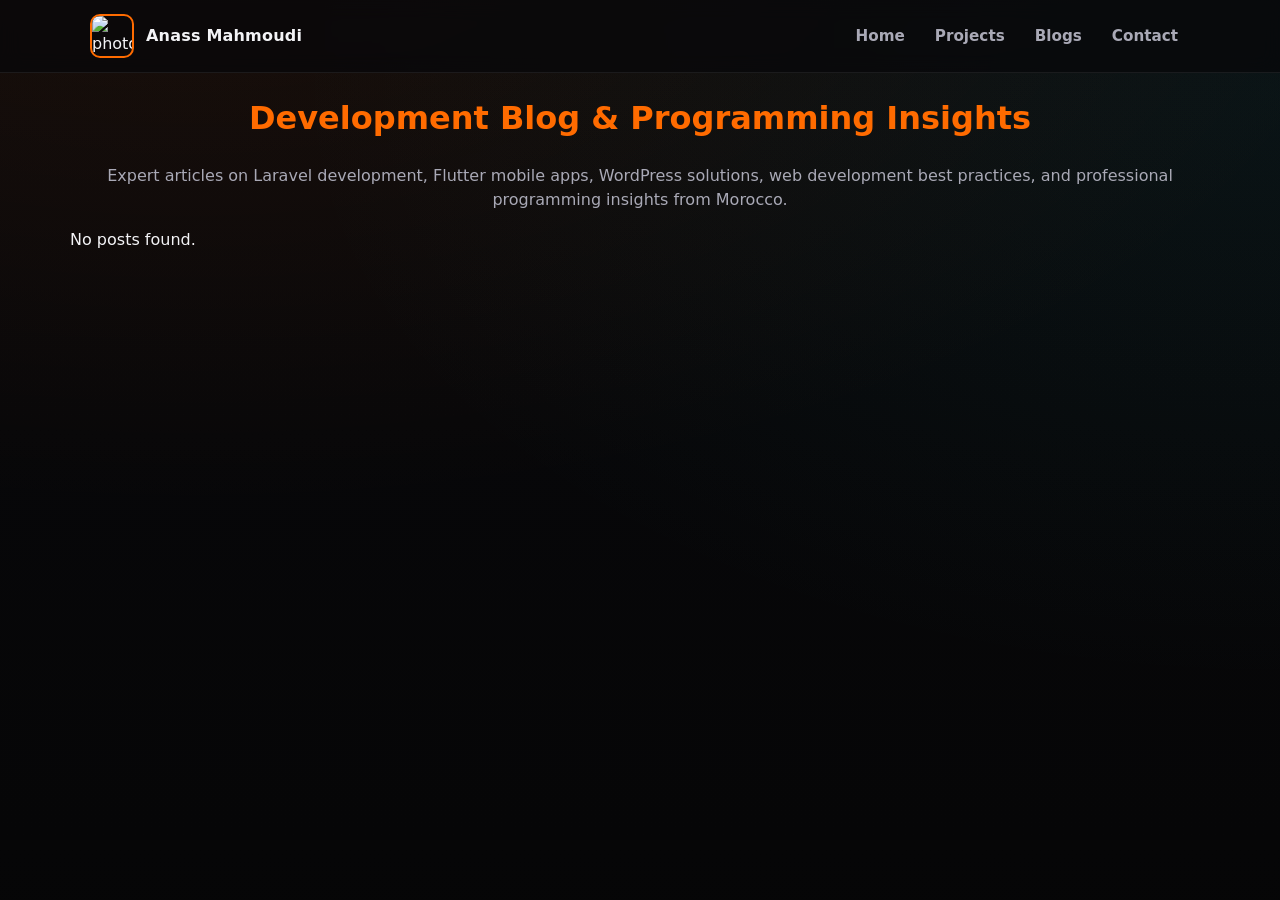
==== blog-post.html @ e7450b34 "Redesign portfolio: animated UI, mobile nav, and real projects (ArabKeto, NutriGL Insight, RhythmDo," ====
<!DOCTYPE html>
<html lang="en">
<head>
  <meta charset="utf-8" />
  <meta name="viewport" content="width=device-width,initial-scale=1" />
  
  <!-- Dynamic SEO Meta Tags -->
  <title id="pageTitle">Blog Post — Anass Mahmoudi Developer</title>
  <meta name="description" id="metaDescription" content="Latest insights on Laravel development, Flutter mobile apps, and web development from professional Full Stack Developer Anass Mahmoudi in Morocco." />
  <meta name="keywords" id="metaKeywords" content="Laravel Development, Flutter Mobile Apps, Web Development, Programming Tutorial, Full Stack Developer Blog" />
  <meta name="author" content="Anass Mahmoudi" />
  <meta name="robots" content="index, follow" />
  
  <!-- Open Graph -->
  <meta property="og:type" content="article" />
  <meta property="og:title" id="ogTitle" content="Blog Post — Anass Mahmoudi" />
  <meta property="og:description" id="ogDescription" content="Latest insights on web development and programming." />
  <meta property="og:image" id="ogImage" content="https://anassmahmoudi.dev/images/blog-default.jpg" />
  
  <!-- Twitter -->
  <meta name="twitter:card" content="summary_large_image" />
  <meta name="twitter:title" id="twitterTitle" content="Blog Post — Anass Mahmoudi" />
  <meta name="twitter:description" id="twitterDescription" content="Latest insights on web development." />
  <meta name="twitter:creator" content="@AnassMahmoudi_" />
  
  <link rel="stylesheet" href="https://cdnjs.cloudflare.com/ajax/libs/font-awesome/6.4.0/css/all.min.css">
  <link rel="stylesheet" href="/style.css">
  <link rel="stylesheet" href="/blogposts.css">
</head>
<body>
  <header>
    <div class="nav">
      <a class="brand" href="index.html#hero" aria-label="Anass Mahmoudi">
        <img src="/assets/logowhite.png" alt="photo">
        <div class="name">Anass Mahmoudi</div>
      </a>
      <button class="nav-toggle" id="navToggle" aria-label="Toggle menu" aria-expanded="false">
        <span></span><span></span><span></span>
      </button>
      <nav aria-label="Primary" id="primaryNav">
        <ul>
          <li><a href="index.html#hero">Home</a></li>
          <li><a href="index.html#projects">Projects</a></li>
          <li><a href="blogs.html">Blogs</a></li>
          <li><a href="index.html#contact">Contact</a></li>
        </ul>
      </nav>
    </div>
  </header>
  <div class="container">
    <article id="post" class="post" aria-live="polite">
      <a class="back" href="blogs.html">⟵ Back to Blogs</a>
      <h1 id="postTitle">Loading…</h1>
      <div class="date" id="postDate"></div>
      <img id="postImage" class="hero" src="" alt="">
      <div id="postContent" class="content" style="margin-top:18px"> </div>
    </article>
  </div>

  <script>
    function qs(name){ const params = new URLSearchParams(location.search); return params.get(name); }
    
    function updateSEO(post) {
      // Update title
      document.title = `${post.title} | Anass Mahmoudi - Full Stack Developer Blog`;
      document.getElementById('pageTitle').textContent = document.title;
      
      // Update meta description
      const description = `${post.excerpt} - Expert insights from professional Full Stack Developer Anass Mahmoudi.`;
      document.getElementById('metaDescription').content = description;
      document.getElementById('metaKeywords').content = `${post.title}, Laravel Development, Flutter Mobile Apps, Web Development, Programming, Full Stack Developer Morocco`;
      
      // Update Open Graph
      document.getElementById('ogTitle').content = post.title;
      document.getElementById('ogDescription').content = description;
      document.getElementById('ogImage').content = post.image;
      
      // Update Twitter
      document.getElementById('twitterTitle').content = post.title;
      document.getElementById('twitterDescription').content = description;
    }
    
    async function loadPost(){
      const id = qs('id');
      if(!id) { window.location.href = 'blogs.html'; return; }
      try{
        const res = await fetch('posts.json'); const posts = await res.json();
        const post = posts.find(p => p.id === id);
        if(!post) { window.location.href = 'blogs.html'; return; }
        
        // Update SEO
        updateSEO(post);
        
        // Update content
        document.getElementById('postTitle').textContent = post.title;
        document.getElementById('postDate').textContent = post.date;
        document.getElementById('postImage').src = post.image;
        document.getElementById('postContent').innerHTML = post.content;
      }catch(err){ console.error(err); window.location.href = 'blogs.html'; }
    }
    loadPost();
  </script>
  <script src="/functionality.js"></script>
</body>
</html>
---- style.css ----
/* index.css */
:root{
  --bg:#08080b; --bg2:#0d0d11; --panel:#131313; --muted:#a9a9b6; --text:#f3f3f6;
  --accent:#ff6b00; --accent2:#2dd4cf; --accent-soft: rgba(255,107,0,0.14);
  --glass: rgba(255,255,255,0.03); --border: rgba(255,255,255,0.07);
  --card-shadow: 0 8px 30px rgba(0,0,0,0.6); --radius:16px; --max-width:1140px;
  --ease: cubic-bezier(.22,1,.36,1);
}
*{box-sizing:border-box} html{scroll-behavior:smooth} html,body{height:100%}
body{ margin:0; font-family: "Segoe UI", Roboto, system-ui, -apple-system, "Helvetica Neue", Arial; background: radial-gradient(1200px 600px at 15% -10%, rgba(255,107,0,0.08), transparent), radial-gradient(1000px 600px at 100% 10%, rgba(45,212,207,0.06), transparent), linear-gradient(180deg,var(--bg), #050505 140%); color:var(--text); -webkit-font-smoothing:antialiased; -moz-osx-font-smoothing:grayscale; overflow-x:hidden; line-height:1.5; position:relative; }

/* animated background orbs */
.bg-orbs{ position:fixed; inset:0; z-index:0; overflow:hidden; pointer-events:none; }
.orb{ position:absolute; border-radius:50%; filter:blur(70px); opacity:0.35; will-change:transform; }
.orb-1{ width:420px; height:420px; background:var(--accent); top:-120px; left:-100px; animation:float1 22s ease-in-out infinite; }
.orb-2{ width:380px; height:380px; background:var(--accent2); top:20%; right:-140px; animation:float2 26s ease-in-out infinite; opacity:0.22; }
.orb-3{ width:320px; height:320px; background:#a855f7; bottom:-140px; left:30%; animation:float3 30s ease-in-out infinite; opacity:0.16; }
@keyframes float1{ 0%,100%{transform:translate(0,0) scale(1)} 50%{transform:translate(60px,80px) scale(1.15)} }
@keyframes float2{ 0%,100%{transform:translate(0,0) scale(1)} 50%{transform:translate(-70px,60px) scale(1.1)} }
@keyframes float3{ 0%,100%{transform:translate(0,0) scale(1)} 50%{transform:translate(50px,-60px) scale(1.2)} }

header, main, footer{ position:relative; z-index:1; }

header{ position:sticky; top:0; z-index:1100; background: rgba(8,8,11,0.72); backdrop-filter: blur(10px); -webkit-backdrop-filter: blur(10px); border-bottom: 1px solid var(--border); }
.nav{ max-width:var(--max-width); margin:0 auto; padding:14px 20px; display:flex; align-items:center; justify-content:space-between; gap:12px; }
.brand{ display:flex; align-items:center; gap:12px; text-decoration:none; color:inherit; transition:opacity .25s; }
.brand:hover{opacity:0.85}
.brand img{width:44px;height:44px;border-radius:10px;border:2px solid var(--accent);object-fit:cover}
.brand .name{font-weight:700; letter-spacing:0.2px}
nav ul{list-style:none; display:flex; gap:6px; margin:0; padding:0; align-items:center}
nav a{color:var(--muted); text-decoration:none; font-weight:600; font-size:0.95rem; padding:8px 12px; border-radius:8px; position:relative; transition:color .25s, background .25s;}
nav a:hover{color:var(--text); background:var(--glass)}
nav a::after{ content:''; position:absolute; left:12px; right:12px; bottom:4px; height:2px; background:linear-gradient(90deg,var(--accent),var(--accent2)); transform:scaleX(0); transform-origin:left; transition:transform .3s var(--ease); }
nav a:hover::after{transform:scaleX(1)}

.nav-toggle{ display:none; flex-direction:column; justify-content:center; gap:5px; width:38px; height:38px; background:transparent; border:1px solid var(--border); border-radius:8px; cursor:pointer; padding:0; }
.nav-toggle span{ display:block; width:18px; height:2px; margin:0 auto; background:var(--text); border-radius:2px; transition:transform .3s var(--ease), opacity .3s var(--ease); }
.nav-toggle.open span:nth-child(1){transform:translateY(7px) rotate(45deg)}
.nav-toggle.open span:nth-child(2){opacity:0}
.nav-toggle.open span:nth-child(3){transform:translateY(-7px) rotate(-45deg)}

/* Scroll reveal */
.reveal{ opacity:0; transform:translateY(22px); transition:opacity .7s var(--ease), transform .7s var(--ease); }
.reveal.in-view{ opacity:1; transform:none; }

.gradient-text{ background:linear-gradient(100deg, var(--accent), #ffb066 45%, var(--accent2)); -webkit-background-clip:text; background-clip:text; color:transparent; }

.hero{ max-width:var(--max-width); margin:36px auto 18px; display:grid; grid-template-columns: minmax(0, 1fr) minmax(280px, 420px); gap:28px; align-items:start; padding:28px; }
.hero-card{ background:linear-gradient(180deg, rgba(255,255,255,0.02), rgba(255,255,255,0.01)); border-radius:var(--radius); padding:36px; box-shadow:var(--card-shadow); border:1px solid var(--border); min-height:400px; display:flex; flex-direction:column; justify-content:center; }
.hero-badge{ display:inline-flex; align-items:center; gap:8px; align-self:flex-start; background:var(--accent-soft); border:1px solid rgba(255,107,0,0.3); color:#ffb066; font-size:0.8rem; font-weight:700; padding:7px 14px; border-radius:999px; margin-bottom:18px; }
.dot-pulse{ width:8px; height:8px; border-radius:50%; background:#4ade80; box-shadow:0 0 0 rgba(74,222,128,0.6); animation:pulseDot 1.8s infinite; }
@keyframes pulseDot{ 0%{box-shadow:0 0 0 0 rgba(74,222,128,0.6)} 70%{box-shadow:0 0 0 8px rgba(74,222,128,0)} 100%{box-shadow:0 0 0 0 rgba(74,222,128,0)} }
.hero-card h1{color:var(--text); margin:0 0 12px; font-size:2.4rem; line-height:1.2; font-weight:800;}
.hero-card h2{margin:0 0 16px; font-weight:600; color:#dcdce2; line-height:1.3}
.hero-card p{color:var(--muted); margin:0 0 20px; line-height:1.65; max-width:none}
.hero-ctas{margin:16px 0; display:flex; gap:12px; flex-wrap:wrap}

.btn{ display:inline-flex; align-items:center; gap:10px; padding:12px 20px; border-radius:999px; font-weight:700; text-decoration:none; cursor:pointer; transition:transform .3s var(--ease), box-shadow .3s var(--ease), border-color .3s var(--ease), color .3s var(--ease); position:relative; overflow:hidden; border:1px solid transparent; }
.btn i{position:relative; z-index:1}
.btn span, .btn{z-index:1}
.btn-primary{background:linear-gradient(120deg,var(--accent),#ff9142); color:#111; box-shadow:0 8px 24px rgba(255,107,0,0.25)}
.btn-primary::before{ content:''; position:absolute; inset:0; background:linear-gradient(120deg, transparent, rgba(255,255,255,0.35), transparent); transform:translateX(-120%); transition:transform .6s var(--ease); }
.btn-primary:hover::before{transform:translateX(120%)}
.btn-primary:hover{transform:translateY(-3px); box-shadow:0 14px 34px rgba(255,107,0,0.35)}
.btn-ghost{border:1px solid var(--border); color:var(--muted); background:rgba(255,255,255,0.02)}
.btn-ghost:hover{border-color:var(--accent2); color:var(--text); transform:translateY(-3px); box-shadow:0 10px 24px rgba(45,212,207,0.12)}
.btn-lg{padding:15px 26px; font-size:1.05rem}
.btn-call i{ animation:ring 2.4s ease-in-out infinite; }
@keyframes ring{ 0%,85%,100%{transform:rotate(0)} 88%{transform:rotate(-15deg)} 91%{transform:rotate(12deg)} 94%{transform:rotate(-8deg)} 97%{transform:rotate(4deg)} }

.hero-stats{ display:flex; flex-wrap:wrap; gap:28px; margin:22px 0 6px; padding-top:20px; border-top:1px solid var(--border); }
.stat{display:flex; flex-direction:column; gap:2px}
.stat-num{font-size:1.6rem; font-weight:800; color:var(--text); background:linear-gradient(100deg,var(--accent),var(--accent2)); -webkit-background-clip:text; background-clip:text; color:transparent;}
.stat-label{font-size:0.82rem; color:var(--muted)}
.hero-location{margin-top:18px; color:var(--muted); font-size:0.95rem}
.hero-location i{color:var(--accent2)}

.hero-photo{ display:flex; justify-content:center; align-items:center; position:sticky; top:100px; }
.photo-ring{ position:relative; width:100%; max-width:300px; }
.photo-ring::before{ content:''; position:absolute; inset:-10px; border-radius:24px; background:linear-gradient(135deg,var(--accent),var(--accent2)); opacity:0.5; filter:blur(18px); z-index:0; animation:glowPulse 4s ease-in-out infinite; }
@keyframes glowPulse{ 0%,100%{opacity:0.35} 50%{opacity:0.6} }
.profile-photo{ position:relative; z-index:1; width:100%; height:300px; border-radius:18px; object-fit:cover; border:4px solid rgba(255,255,255,0.08); box-shadow:0 12px 40px rgba(0,0,0,0.6); display:block; }
.available-badge{ position:absolute; z-index:2; bottom:14px; left:50%; transform:translateX(-50%); display:inline-flex; align-items:center; gap:8px; background:rgba(10,10,12,0.85); backdrop-filter:blur(6px); border:1px solid var(--border); padding:7px 14px; border-radius:999px; font-size:0.78rem; font-weight:700; white-space:nowrap; }

.stack-strip{padding:34px 20px 10px}
.stack-label{ text-align:center; text-transform:uppercase; letter-spacing:2px; font-size:0.75rem; color:var(--muted); margin-bottom:16px; }
.stack-row{ display:flex; flex-wrap:wrap; justify-content:center; gap:12px; }
.stack-chip{ display:inline-flex; align-items:center; gap:8px; padding:10px 16px; border-radius:999px; background:var(--glass); border:1px solid var(--border); color:var(--muted); font-weight:600; font-size:0.88rem; transition:transform .3s var(--ease), color .3s, border-color .3s; }
.stack-chip:hover{ color:var(--text); border-color:var(--accent); transform:translateY(-3px); }
.stack-chip i{color:var(--accent2)}

section{padding:70px 20px}
.container{max-width:var(--max-width); margin:0 auto}
h2.section-title{color:var(--text); text-align:center; margin-bottom:14px; font-size:2rem; font-weight:800;}
.section-sub{text-align:center; color:var(--muted); margin:0 auto 36px; max-width:640px; }

.projects-grid{ display:grid; grid-template-columns: repeat(auto-fit,minmax(260px,1fr)); gap:22px; margin-top:20px; }
.project-card{ --card-accent:#ff6b00; background:linear-gradient(180deg,#121214,#0d0d0f); border-radius:18px; padding:22px; cursor:pointer; transition:transform .35s var(--ease), box-shadow .35s var(--ease), border-color .35s var(--ease), opacity .5s ease; border:1px solid var(--border); box-shadow: 0 6px 20px rgba(0,0,0,0.5); opacity:0; transform:translateY(16px); position:relative; overflow:hidden; }
.project-card::before{ content:''; position:absolute; inset:0; border-radius:18px; padding:1px; background:linear-gradient(140deg, var(--card-accent), transparent 45%); -webkit-mask:linear-gradient(#fff 0 0) content-box, linear-gradient(#fff 0 0); mask:linear-gradient(#fff 0 0) content-box, linear-gradient(#fff 0 0); -webkit-mask-composite:xor; mask-composite:exclude; opacity:0; transition:opacity .35s var(--ease); pointer-events:none; }
.project-card.show{ opacity:1; transform:none }
.project-card:hover{transform:translateY(-8px); box-shadow:0 22px 46px rgba(0,0,0,0.55), 0 0 0 1px var(--card-accent) inset; }
.project-card:hover::before{opacity:1}
.card-logo{ width:56px; height:56px; border-radius:14px; display:flex; align-items:center; justify-content:center; font-size:1.5rem; color:#111; margin-bottom:16px; box-shadow:0 8px 20px rgba(0,0,0,0.35); }
.card-logo.has-img{ background:rgba(255,255,255,0.04) !important; padding:8px; }
.card-logo.has-img img{ width:100%; height:100%; object-fit:contain; border-radius:8px; }
.project-card h3{margin:6px 0 8px; color:#fff; font-size:1.15rem;}
.project-meta{font-size:0.85rem; color:var(--card-accent); font-weight:700; margin-bottom:6px; text-transform:uppercase; letter-spacing:0.4px;}
.project-short{color:var(--muted); margin:0 0 14px; font-size:0.95rem; line-height:1.55;}
.tags{display:flex; gap:8px; flex-wrap:wrap}
.tag{font-size:0.76rem; padding:6px 10px; border-radius:999px; background:rgba(255,255,255,0.04); color:var(--muted); border:1px solid var(--border);}
.card-footer{margin-top:16px; padding-top:14px; border-top:1px solid var(--border);}
.card-link{color:var(--card-accent); font-weight:700; font-size:0.9rem; display:inline-flex; align-items:center; gap:8px;}
.card-link i{font-size:0.75rem; transition:transform .3s var(--ease);}
.project-card:hover .card-link i{transform:translate(2px,-2px)}

.modal-backdrop{ position:fixed; inset:0; background:rgba(3,3,3,0.65); backdrop-filter:blur(4px); display:none; align-items:center; justify-content:center; z-index:1400; padding:20px; }
.modal{ width:100%; max-width:640px; background:linear-gradient(180deg,#141416,#0c0c0e); border-radius:18px; padding:26px; border:1px solid var(--border); box-shadow:0 30px 80px rgba(0,0,0,0.7); transform:scale(.94) translateY(10px); opacity:0; transition:opacity .25s var(--ease), transform .25s var(--ease); }
.modal.open{ transform:none; opacity:1 }
.modal-logo{ width:44px; height:44px; border-radius:12px; background:var(--accent-soft); display:flex; align-items:center; justify-content:center; color:var(--accent); font-size:1.2rem; overflow:hidden; }
.modal-logo img{width:100%;height:100%;object-fit:contain;padding:6px}
.modal .close{ color:var(--muted); cursor:pointer; font-size:1.1rem; width:36px; height:36px; display:flex; align-items:center; justify-content:center; border-radius:8px; transition:background .25s, color .25s; }
.modal .close:hover{background:var(--glass); color:var(--text)}
.modal h3{color:var(--accent); margin-top:6px}
.modal .modal-body{margin-top:12px}
.modal .details p{color:var(--muted)}
.modal .meta{display:flex; gap:10px; flex-wrap:wrap; margin-top:12px}
.meta .chip{padding:8px 12px; border-radius:999px; background:rgba(255,255,255,0.03); color:var(--muted); font-weight:600; font-size:0.85rem; border:1px solid var(--border);}

.back-to-top{ position:fixed; right:20px; bottom:26px; z-index:1300; display:none; width:52px;height:52px;border-radius:14px; align-items:center; justify-content:center; background:linear-gradient(135deg,var(--accent), #e55a00); color:#111; cursor:pointer; box-shadow:0 12px 30px rgba(0,0,0,0.5); border:none; transition:transform .3s var(--ease); }
.back-to-top:hover{transform:translateY(-4px)}

.contact-panel{ text-align:center; max-width:680px; margin:0 auto; background:linear-gradient(180deg, rgba(255,255,255,0.025), rgba(255,255,255,0.01)); border:1px solid var(--border); border-radius:24px; padding:52px 36px; box-shadow:var(--card-shadow); }
.contact-eyebrow{ display:inline-flex; align-items:center; gap:8px; color:var(--accent2); font-weight:700; font-size:0.85rem; text-transform:uppercase; letter-spacing:1px; margin-bottom:14px; }
.contact-line { color: var(--muted); font-size: 1.05rem; margin-bottom: 30px; line-height:1.6; }
.contact-ctas{ display:flex; justify-content:center; gap:14px; flex-wrap:wrap; margin-bottom:34px; }
.socials { display: flex; justify-content: center; gap: 20px; }
.socials a { display:flex; align-items:center; justify-content:center; width:48px; height:48px; border-radius:12px; background:var(--glass); border:1px solid var(--border); color:var(--muted); font-size:1.2rem; text-decoration:none; transition: color 0.3s, transform 0.3s, border-color .3s; }
.socials a:hover { color: var(--accent); border-color:var(--accent); transform: translateY(-4px) scale(1.05); }

footer{padding:34px 20px 26px; text-align:center; color:var(--muted); border-top:1px solid var(--border); margin-top:20px;}
.footer-sub{font-size:0.85rem; margin-top:8px; color:var(--muted); opacity:0.75}

@media (max-width:1024px){ .hero{grid-template-columns:1fr; gap:20px; text-align:center} .hero-card{min-height:auto} .hero-badge{align-self:center} .hero-photo{position:static; margin-top:8px} .photo-ring{max-width:250px} .profile-photo{height:250px} .hero-stats{justify-content:center} .hero-ctas{justify-content:center} }
@media (max-width:768px){ .hero{padding:20px} .hero-card{padding:26px} .hero-card h1{font-size:1.9rem} .hero-card h2{font-size:1.15rem} .nav{padding:12px 20px} .projects-grid{grid-template-columns:1fr; gap:16px} .contact-panel{padding:36px 22px} }
@media (max-width:560px){
  .nav-toggle{display:flex}
  .brand .name{display:none}
  nav{ position:fixed; top:70px; left:16px; right:16px; background:rgba(10,10,12,0.97); border:1px solid var(--border); border-radius:16px; box-shadow:0 20px 50px rgba(0,0,0,0.55); max-height:0; overflow:hidden; opacity:0; transform:translateY(-8px); transition:max-height .35s var(--ease), opacity .3s var(--ease), transform .35s var(--ease); z-index:1200; }
  nav.open{ max-height:320px; opacity:1; transform:none; }
  nav ul{flex-direction:column; align-items:stretch; padding:10px; gap:2px;}
  nav ul li{width:100%}
  nav a{display:block; padding:12px 14px;}
  nav a::after{display:none}
  .hero{padding:16px} .hero-card{padding:20px} .hero-ctas{justify-content:center} .btn{padding:10px 16px; font-size:0.9rem} .photo-ring{max-width:200px} .profile-photo{height:200px}
  .hero-stats{gap:18px}
}
@media (max-width:480px){ .hero-card h1{font-size:1.6rem} .hero-card h2{font-size:1.05rem} .hero-ctas{flex-direction:column; align-items:center} .btn{width:100%; max-width:260px; justify-content:center} .contact-ctas{flex-direction:column; align-items:center} .contact-ctas .btn{width:100%; max-width:280px; justify-content:center} }
@media (prefers-reduced-motion: reduce){ *{animation-duration:0.001ms !important; animation-iteration-count:1 !important; transition-duration:0.001ms !important; scroll-behavior:auto !important;} }
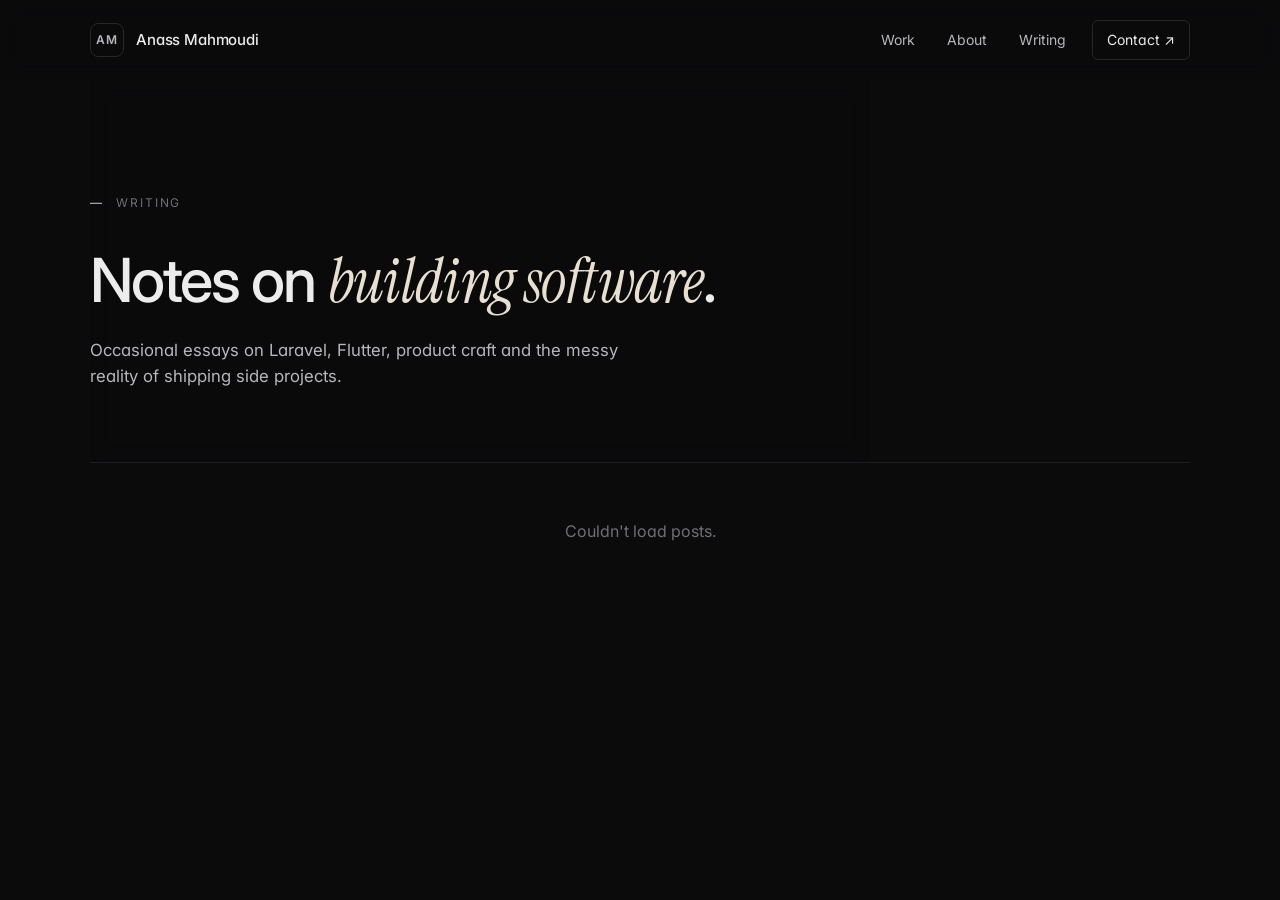
==== commit bfd67b04: "Redesign v2: editorial monochrome layout, restrained typography, quiet motion" ====
--- a/blog-post.html
+++ b/blog-post.html
@@ -23,39 +23,41 @@
   <meta name="twitter:description" id="twitterDescription" content="Latest insights on web development." />
   <meta name="twitter:creator" content="@AnassMahmoudi_" />
   
-  <link rel="stylesheet" href="https://cdnjs.cloudflare.com/ajax/libs/font-awesome/6.4.0/css/all.min.css">
+  <link rel="preconnect" href="https://fonts.googleapis.com">
+  <link rel="preconnect" href="https://fonts.gstatic.com" crossorigin>
+  <link href="https://fonts.googleapis.com/css2?family=Inter:wght@400;500;600;700&family=Instrument+Serif:ital@0;1&display=swap" rel="stylesheet">
   <link rel="stylesheet" href="/style.css">
   <link rel="stylesheet" href="/blogposts.css">
 </head>
 <body>
   <header>
-    <div class="nav">
-      <a class="brand" href="index.html#hero" aria-label="Anass Mahmoudi">
-        <img src="/assets/logowhite.png" alt="photo">
-        <div class="name">Anass Mahmoudi</div>
+    <div class="nav container">
+      <a class="brand" href="index.html#top" aria-label="Anass Mahmoudi">
+        <span class="brand-mark">AM</span>
+        <span class="brand-name">Anass Mahmoudi</span>
       </a>
       <button class="nav-toggle" id="navToggle" aria-label="Toggle menu" aria-expanded="false">
-        <span></span><span></span><span></span>
+        <span></span><span></span>
       </button>
       <nav aria-label="Primary" id="primaryNav">
         <ul>
-          <li><a href="index.html#hero">Home</a></li>
-          <li><a href="index.html#projects">Projects</a></li>
-          <li><a href="blogs.html">Blogs</a></li>
-          <li><a href="index.html#contact">Contact</a></li>
+          <li><a href="index.html#work">Work</a></li>
+          <li><a href="index.html#about">About</a></li>
+          <li><a href="blogs.html">Writing</a></li>
+          <li><a href="index.html#contact" class="nav-cta">Contact <span aria-hidden="true">↗</span></a></li>
         </ul>
       </nav>
     </div>
   </header>
-  <div class="container">
+  <main class="container">
     <article id="post" class="post" aria-live="polite">
-      <a class="back" href="blogs.html">⟵ Back to Blogs</a>
-      <h1 id="postTitle">Loading…</h1>
-      <div class="date" id="postDate"></div>
-      <img id="postImage" class="hero" src="" alt="">
-      <div id="postContent" class="content" style="margin-top:18px"> </div>
+      <a class="back" href="blogs.html"><span aria-hidden="true">←</span> Back to writing</a>
+      <h1 id="postTitle" class="post-heading">Loading…</h1>
+      <div class="post-date-line" id="postDate"></div>
+      <img id="postImage" class="post-hero" src="" alt="">
+      <div id="postContent" class="post-content"> </div>
     </article>
-  </div>
+  </main>
 
   <script>
     function qs(name){ const params = new URLSearchParams(location.search); return params.get(name); }
--- a/style.css
+++ b/style.css
@@ -1,158 +1,590 @@
-/* index.css */
+/* ===========================================================
+   Anass Mahmoudi — portfolio
+   Design principles:
+   - Monochrome, editorial, deliberate.
+   - One accent (warm off-white) used sparingly.
+   - Typography does the heavy lifting.
+   - Motion is quiet: fades, subtle underlines, no glow.
+   =========================================================== */
+
 :root{
-  --bg:#08080b; --bg2:#0d0d11; --panel:#131313; --muted:#a9a9b6; --text:#f3f3f6;
-  --accent:#ff6b00; --accent2:#2dd4cf; --accent-soft: rgba(255,107,0,0.14);
-  --glass: rgba(255,255,255,0.03); --border: rgba(255,255,255,0.07);
-  --card-shadow: 0 8px 30px rgba(0,0,0,0.6); --radius:16px; --max-width:1140px;
+  --bg:        #0b0b0c;
+  --bg-elev:   #101012;
+  --line:      #1c1c20;
+  --line-2:    #26262b;
+  --text:      #ececec;
+  --text-2:    #b7b7bd;
+  --muted:     #6f6f77;
+  --accent:    #e8dfd0;     /* warm off-white, used sparingly */
+  --accent-ink:#0b0b0c;
+
+  --serif: "Instrument Serif", "Times New Roman", ui-serif, Georgia, serif;
+  --sans:  "Inter", ui-sans-serif, system-ui, -apple-system, "Segoe UI", Roboto, "Helvetica Neue", Arial, sans-serif;
+
+  --max: 1180px;
+  --gutter: clamp(20px, 4vw, 40px);
+
   --ease: cubic-bezier(.22,1,.36,1);
 }
-*{box-sizing:border-box} html{scroll-behavior:smooth} html,body{height:100%}
-body{ margin:0; font-family: "Segoe UI", Roboto, system-ui, -apple-system, "Helvetica Neue", Arial; background: radial-gradient(1200px 600px at 15% -10%, rgba(255,107,0,0.08), transparent), radial-gradient(1000px 600px at 100% 10%, rgba(45,212,207,0.06), transparent), linear-gradient(180deg,var(--bg), #050505 140%); color:var(--text); -webkit-font-smoothing:antialiased; -moz-osx-font-smoothing:grayscale; overflow-x:hidden; line-height:1.5; position:relative; }
-
-/* animated background orbs */
-.bg-orbs{ position:fixed; inset:0; z-index:0; overflow:hidden; pointer-events:none; }
-.orb{ position:absolute; border-radius:50%; filter:blur(70px); opacity:0.35; will-change:transform; }
-.orb-1{ width:420px; height:420px; background:var(--accent); top:-120px; left:-100px; animation:float1 22s ease-in-out infinite; }
-.orb-2{ width:380px; height:380px; background:var(--accent2); top:20%; right:-140px; animation:float2 26s ease-in-out infinite; opacity:0.22; }
-.orb-3{ width:320px; height:320px; background:#a855f7; bottom:-140px; left:30%; animation:float3 30s ease-in-out infinite; opacity:0.16; }
-@keyframes float1{ 0%,100%{transform:translate(0,0) scale(1)} 50%{transform:translate(60px,80px) scale(1.15)} }
-@keyframes float2{ 0%,100%{transform:translate(0,0) scale(1)} 50%{transform:translate(-70px,60px) scale(1.1)} }
-@keyframes float3{ 0%,100%{transform:translate(0,0) scale(1)} 50%{transform:translate(50px,-60px) scale(1.2)} }
-
-header, main, footer{ position:relative; z-index:1; }
-
-header{ position:sticky; top:0; z-index:1100; background: rgba(8,8,11,0.72); backdrop-filter: blur(10px); -webkit-backdrop-filter: blur(10px); border-bottom: 1px solid var(--border); }
-.nav{ max-width:var(--max-width); margin:0 auto; padding:14px 20px; display:flex; align-items:center; justify-content:space-between; gap:12px; }
-.brand{ display:flex; align-items:center; gap:12px; text-decoration:none; color:inherit; transition:opacity .25s; }
-.brand:hover{opacity:0.85}
-.brand img{width:44px;height:44px;border-radius:10px;border:2px solid var(--accent);object-fit:cover}
-.brand .name{font-weight:700; letter-spacing:0.2px}
-nav ul{list-style:none; display:flex; gap:6px; margin:0; padding:0; align-items:center}
-nav a{color:var(--muted); text-decoration:none; font-weight:600; font-size:0.95rem; padding:8px 12px; border-radius:8px; position:relative; transition:color .25s, background .25s;}
-nav a:hover{color:var(--text); background:var(--glass)}
-nav a::after{ content:''; position:absolute; left:12px; right:12px; bottom:4px; height:2px; background:linear-gradient(90deg,var(--accent),var(--accent2)); transform:scaleX(0); transform-origin:left; transition:transform .3s var(--ease); }
-nav a:hover::after{transform:scaleX(1)}
-
-.nav-toggle{ display:none; flex-direction:column; justify-content:center; gap:5px; width:38px; height:38px; background:transparent; border:1px solid var(--border); border-radius:8px; cursor:pointer; padding:0; }
-.nav-toggle span{ display:block; width:18px; height:2px; margin:0 auto; background:var(--text); border-radius:2px; transition:transform .3s var(--ease), opacity .3s var(--ease); }
-.nav-toggle.open span:nth-child(1){transform:translateY(7px) rotate(45deg)}
-.nav-toggle.open span:nth-child(2){opacity:0}
-.nav-toggle.open span:nth-child(3){transform:translateY(-7px) rotate(-45deg)}
-
-/* Scroll reveal */
-.reveal{ opacity:0; transform:translateY(22px); transition:opacity .7s var(--ease), transform .7s var(--ease); }
-.reveal.in-view{ opacity:1; transform:none; }
-
-.gradient-text{ background:linear-gradient(100deg, var(--accent), #ffb066 45%, var(--accent2)); -webkit-background-clip:text; background-clip:text; color:transparent; }
-
-.hero{ max-width:var(--max-width); margin:36px auto 18px; display:grid; grid-template-columns: minmax(0, 1fr) minmax(280px, 420px); gap:28px; align-items:start; padding:28px; }
-.hero-card{ background:linear-gradient(180deg, rgba(255,255,255,0.02), rgba(255,255,255,0.01)); border-radius:var(--radius); padding:36px; box-shadow:var(--card-shadow); border:1px solid var(--border); min-height:400px; display:flex; flex-direction:column; justify-content:center; }
-.hero-badge{ display:inline-flex; align-items:center; gap:8px; align-self:flex-start; background:var(--accent-soft); border:1px solid rgba(255,107,0,0.3); color:#ffb066; font-size:0.8rem; font-weight:700; padding:7px 14px; border-radius:999px; margin-bottom:18px; }
-.dot-pulse{ width:8px; height:8px; border-radius:50%; background:#4ade80; box-shadow:0 0 0 rgba(74,222,128,0.6); animation:pulseDot 1.8s infinite; }
-@keyframes pulseDot{ 0%{box-shadow:0 0 0 0 rgba(74,222,128,0.6)} 70%{box-shadow:0 0 0 8px rgba(74,222,128,0)} 100%{box-shadow:0 0 0 0 rgba(74,222,128,0)} }
-.hero-card h1{color:var(--text); margin:0 0 12px; font-size:2.4rem; line-height:1.2; font-weight:800;}
-.hero-card h2{margin:0 0 16px; font-weight:600; color:#dcdce2; line-height:1.3}
-.hero-card p{color:var(--muted); margin:0 0 20px; line-height:1.65; max-width:none}
-.hero-ctas{margin:16px 0; display:flex; gap:12px; flex-wrap:wrap}
-
-.btn{ display:inline-flex; align-items:center; gap:10px; padding:12px 20px; border-radius:999px; font-weight:700; text-decoration:none; cursor:pointer; transition:transform .3s var(--ease), box-shadow .3s var(--ease), border-color .3s var(--ease), color .3s var(--ease); position:relative; overflow:hidden; border:1px solid transparent; }
-.btn i{position:relative; z-index:1}
-.btn span, .btn{z-index:1}
-.btn-primary{background:linear-gradient(120deg,var(--accent),#ff9142); color:#111; box-shadow:0 8px 24px rgba(255,107,0,0.25)}
-.btn-primary::before{ content:''; position:absolute; inset:0; background:linear-gradient(120deg, transparent, rgba(255,255,255,0.35), transparent); transform:translateX(-120%); transition:transform .6s var(--ease); }
-.btn-primary:hover::before{transform:translateX(120%)}
-.btn-primary:hover{transform:translateY(-3px); box-shadow:0 14px 34px rgba(255,107,0,0.35)}
-.btn-ghost{border:1px solid var(--border); color:var(--muted); background:rgba(255,255,255,0.02)}
-.btn-ghost:hover{border-color:var(--accent2); color:var(--text); transform:translateY(-3px); box-shadow:0 10px 24px rgba(45,212,207,0.12)}
-.btn-lg{padding:15px 26px; font-size:1.05rem}
-.btn-call i{ animation:ring 2.4s ease-in-out infinite; }
-@keyframes ring{ 0%,85%,100%{transform:rotate(0)} 88%{transform:rotate(-15deg)} 91%{transform:rotate(12deg)} 94%{transform:rotate(-8deg)} 97%{transform:rotate(4deg)} }
-
-.hero-stats{ display:flex; flex-wrap:wrap; gap:28px; margin:22px 0 6px; padding-top:20px; border-top:1px solid var(--border); }
-.stat{display:flex; flex-direction:column; gap:2px}
-.stat-num{font-size:1.6rem; font-weight:800; color:var(--text); background:linear-gradient(100deg,var(--accent),var(--accent2)); -webkit-background-clip:text; background-clip:text; color:transparent;}
-.stat-label{font-size:0.82rem; color:var(--muted)}
-.hero-location{margin-top:18px; color:var(--muted); font-size:0.95rem}
-.hero-location i{color:var(--accent2)}
-
-.hero-photo{ display:flex; justify-content:center; align-items:center; position:sticky; top:100px; }
-.photo-ring{ position:relative; width:100%; max-width:300px; }
-.photo-ring::before{ content:''; position:absolute; inset:-10px; border-radius:24px; background:linear-gradient(135deg,var(--accent),var(--accent2)); opacity:0.5; filter:blur(18px); z-index:0; animation:glowPulse 4s ease-in-out infinite; }
-@keyframes glowPulse{ 0%,100%{opacity:0.35} 50%{opacity:0.6} }
-.profile-photo{ position:relative; z-index:1; width:100%; height:300px; border-radius:18px; object-fit:cover; border:4px solid rgba(255,255,255,0.08); box-shadow:0 12px 40px rgba(0,0,0,0.6); display:block; }
-.available-badge{ position:absolute; z-index:2; bottom:14px; left:50%; transform:translateX(-50%); display:inline-flex; align-items:center; gap:8px; background:rgba(10,10,12,0.85); backdrop-filter:blur(6px); border:1px solid var(--border); padding:7px 14px; border-radius:999px; font-size:0.78rem; font-weight:700; white-space:nowrap; }
-
-.stack-strip{padding:34px 20px 10px}
-.stack-label{ text-align:center; text-transform:uppercase; letter-spacing:2px; font-size:0.75rem; color:var(--muted); margin-bottom:16px; }
-.stack-row{ display:flex; flex-wrap:wrap; justify-content:center; gap:12px; }
-.stack-chip{ display:inline-flex; align-items:center; gap:8px; padding:10px 16px; border-radius:999px; background:var(--glass); border:1px solid var(--border); color:var(--muted); font-weight:600; font-size:0.88rem; transition:transform .3s var(--ease), color .3s, border-color .3s; }
-.stack-chip:hover{ color:var(--text); border-color:var(--accent); transform:translateY(-3px); }
-.stack-chip i{color:var(--accent2)}
-
-section{padding:70px 20px}
-.container{max-width:var(--max-width); margin:0 auto}
-h2.section-title{color:var(--text); text-align:center; margin-bottom:14px; font-size:2rem; font-weight:800;}
-.section-sub{text-align:center; color:var(--muted); margin:0 auto 36px; max-width:640px; }
-
-.projects-grid{ display:grid; grid-template-columns: repeat(auto-fit,minmax(260px,1fr)); gap:22px; margin-top:20px; }
-.project-card{ --card-accent:#ff6b00; background:linear-gradient(180deg,#121214,#0d0d0f); border-radius:18px; padding:22px; cursor:pointer; transition:transform .35s var(--ease), box-shadow .35s var(--ease), border-color .35s var(--ease), opacity .5s ease; border:1px solid var(--border); box-shadow: 0 6px 20px rgba(0,0,0,0.5); opacity:0; transform:translateY(16px); position:relative; overflow:hidden; }
-.project-card::before{ content:''; position:absolute; inset:0; border-radius:18px; padding:1px; background:linear-gradient(140deg, var(--card-accent), transparent 45%); -webkit-mask:linear-gradient(#fff 0 0) content-box, linear-gradient(#fff 0 0); mask:linear-gradient(#fff 0 0) content-box, linear-gradient(#fff 0 0); -webkit-mask-composite:xor; mask-composite:exclude; opacity:0; transition:opacity .35s var(--ease); pointer-events:none; }
-.project-card.show{ opacity:1; transform:none }
-.project-card:hover{transform:translateY(-8px); box-shadow:0 22px 46px rgba(0,0,0,0.55), 0 0 0 1px var(--card-accent) inset; }
-.project-card:hover::before{opacity:1}
-.card-logo{ width:56px; height:56px; border-radius:14px; display:flex; align-items:center; justify-content:center; font-size:1.5rem; color:#111; margin-bottom:16px; box-shadow:0 8px 20px rgba(0,0,0,0.35); }
-.card-logo.has-img{ background:rgba(255,255,255,0.04) !important; padding:8px; }
-.card-logo.has-img img{ width:100%; height:100%; object-fit:contain; border-radius:8px; }
-.project-card h3{margin:6px 0 8px; color:#fff; font-size:1.15rem;}
-.project-meta{font-size:0.85rem; color:var(--card-accent); font-weight:700; margin-bottom:6px; text-transform:uppercase; letter-spacing:0.4px;}
-.project-short{color:var(--muted); margin:0 0 14px; font-size:0.95rem; line-height:1.55;}
-.tags{display:flex; gap:8px; flex-wrap:wrap}
-.tag{font-size:0.76rem; padding:6px 10px; border-radius:999px; background:rgba(255,255,255,0.04); color:var(--muted); border:1px solid var(--border);}
-.card-footer{margin-top:16px; padding-top:14px; border-top:1px solid var(--border);}
-.card-link{color:var(--card-accent); font-weight:700; font-size:0.9rem; display:inline-flex; align-items:center; gap:8px;}
-.card-link i{font-size:0.75rem; transition:transform .3s var(--ease);}
-.project-card:hover .card-link i{transform:translate(2px,-2px)}
-
-.modal-backdrop{ position:fixed; inset:0; background:rgba(3,3,3,0.65); backdrop-filter:blur(4px); display:none; align-items:center; justify-content:center; z-index:1400; padding:20px; }
-.modal{ width:100%; max-width:640px; background:linear-gradient(180deg,#141416,#0c0c0e); border-radius:18px; padding:26px; border:1px solid var(--border); box-shadow:0 30px 80px rgba(0,0,0,0.7); transform:scale(.94) translateY(10px); opacity:0; transition:opacity .25s var(--ease), transform .25s var(--ease); }
-.modal.open{ transform:none; opacity:1 }
-.modal-logo{ width:44px; height:44px; border-radius:12px; background:var(--accent-soft); display:flex; align-items:center; justify-content:center; color:var(--accent); font-size:1.2rem; overflow:hidden; }
-.modal-logo img{width:100%;height:100%;object-fit:contain;padding:6px}
-.modal .close{ color:var(--muted); cursor:pointer; font-size:1.1rem; width:36px; height:36px; display:flex; align-items:center; justify-content:center; border-radius:8px; transition:background .25s, color .25s; }
-.modal .close:hover{background:var(--glass); color:var(--text)}
-.modal h3{color:var(--accent); margin-top:6px}
-.modal .modal-body{margin-top:12px}
-.modal .details p{color:var(--muted)}
-.modal .meta{display:flex; gap:10px; flex-wrap:wrap; margin-top:12px}
-.meta .chip{padding:8px 12px; border-radius:999px; background:rgba(255,255,255,0.03); color:var(--muted); font-weight:600; font-size:0.85rem; border:1px solid var(--border);}
-
-.back-to-top{ position:fixed; right:20px; bottom:26px; z-index:1300; display:none; width:52px;height:52px;border-radius:14px; align-items:center; justify-content:center; background:linear-gradient(135deg,var(--accent), #e55a00); color:#111; cursor:pointer; box-shadow:0 12px 30px rgba(0,0,0,0.5); border:none; transition:transform .3s var(--ease); }
-.back-to-top:hover{transform:translateY(-4px)}
-
-.contact-panel{ text-align:center; max-width:680px; margin:0 auto; background:linear-gradient(180deg, rgba(255,255,255,0.025), rgba(255,255,255,0.01)); border:1px solid var(--border); border-radius:24px; padding:52px 36px; box-shadow:var(--card-shadow); }
-.contact-eyebrow{ display:inline-flex; align-items:center; gap:8px; color:var(--accent2); font-weight:700; font-size:0.85rem; text-transform:uppercase; letter-spacing:1px; margin-bottom:14px; }
-.contact-line { color: var(--muted); font-size: 1.05rem; margin-bottom: 30px; line-height:1.6; }
-.contact-ctas{ display:flex; justify-content:center; gap:14px; flex-wrap:wrap; margin-bottom:34px; }
-.socials { display: flex; justify-content: center; gap: 20px; }
-.socials a { display:flex; align-items:center; justify-content:center; width:48px; height:48px; border-radius:12px; background:var(--glass); border:1px solid var(--border); color:var(--muted); font-size:1.2rem; text-decoration:none; transition: color 0.3s, transform 0.3s, border-color .3s; }
-.socials a:hover { color: var(--accent); border-color:var(--accent); transform: translateY(-4px) scale(1.05); }
-
-footer{padding:34px 20px 26px; text-align:center; color:var(--muted); border-top:1px solid var(--border); margin-top:20px;}
-.footer-sub{font-size:0.85rem; margin-top:8px; color:var(--muted); opacity:0.75}
-
-@media (max-width:1024px){ .hero{grid-template-columns:1fr; gap:20px; text-align:center} .hero-card{min-height:auto} .hero-badge{align-self:center} .hero-photo{position:static; margin-top:8px} .photo-ring{max-width:250px} .profile-photo{height:250px} .hero-stats{justify-content:center} .hero-ctas{justify-content:center} }
-@media (max-width:768px){ .hero{padding:20px} .hero-card{padding:26px} .hero-card h1{font-size:1.9rem} .hero-card h2{font-size:1.15rem} .nav{padding:12px 20px} .projects-grid{grid-template-columns:1fr; gap:16px} .contact-panel{padding:36px 22px} }
-@media (max-width:560px){
-  .nav-toggle{display:flex}
-  .brand .name{display:none}
-  nav{ position:fixed; top:70px; left:16px; right:16px; background:rgba(10,10,12,0.97); border:1px solid var(--border); border-radius:16px; box-shadow:0 20px 50px rgba(0,0,0,0.55); max-height:0; overflow:hidden; opacity:0; transform:translateY(-8px); transition:max-height .35s var(--ease), opacity .3s var(--ease), transform .35s var(--ease); z-index:1200; }
-  nav.open{ max-height:320px; opacity:1; transform:none; }
-  nav ul{flex-direction:column; align-items:stretch; padding:10px; gap:2px;}
-  nav ul li{width:100%}
-  nav a{display:block; padding:12px 14px;}
-  nav a::after{display:none}
-  .hero{padding:16px} .hero-card{padding:20px} .hero-ctas{justify-content:center} .btn{padding:10px 16px; font-size:0.9rem} .photo-ring{max-width:200px} .profile-photo{height:200px}
-  .hero-stats{gap:18px}
-}
-@media (max-width:480px){ .hero-card h1{font-size:1.6rem} .hero-card h2{font-size:1.05rem} .hero-ctas{flex-direction:column; align-items:center} .btn{width:100%; max-width:260px; justify-content:center} .contact-ctas{flex-direction:column; align-items:center} .contact-ctas .btn{width:100%; max-width:280px; justify-content:center} }
-@media (prefers-reduced-motion: reduce){ *{animation-duration:0.001ms !important; animation-iteration-count:1 !important; transition-duration:0.001ms !important; scroll-behavior:auto !important;} }+
+*{ box-sizing: border-box; }
+html{ scroll-behavior: smooth; -webkit-text-size-adjust:100%; }
+html, body{ margin:0; padding:0; }
+body{
+  background: var(--bg);
+  color: var(--text);
+  font-family: var(--sans);
+  font-size: 16px;
+  line-height: 1.55;
+  -webkit-font-smoothing: antialiased;
+  -moz-osx-font-smoothing: grayscale;
+  font-feature-settings: "ss01", "cv11";
+  overflow-x: hidden;
+}
+
+/* Subtle film-grain / noise so the background never feels flat */
+body::before{
+  content:"";
+  position:fixed; inset:0;
+  pointer-events:none;
+  z-index:0;
+  background-image: radial-gradient(rgba(255,255,255,0.025) 1px, transparent 1px);
+  background-size: 3px 3px;
+  opacity:.35;
+  mix-blend-mode: overlay;
+}
+
+a{ color: inherit; text-decoration: none; }
+
+.container{
+  width: 100%;
+  max-width: var(--max);
+  margin: 0 auto;
+  padding-left: var(--gutter);
+  padding-right: var(--gutter);
+  position: relative;
+  z-index: 1;
+}
+
+/* ---------- header / nav ---------- */
+header{
+  position: sticky; top: 0;
+  z-index: 100;
+  background: rgba(11,11,12,0.72);
+  backdrop-filter: saturate(140%) blur(10px);
+  -webkit-backdrop-filter: saturate(140%) blur(10px);
+  border-bottom: 1px solid transparent;
+  transition: border-color .3s var(--ease);
+}
+header.is-scrolled{ border-bottom-color: var(--line); }
+
+.nav{
+  display: flex; align-items: center; justify-content: space-between;
+  padding-top: 20px; padding-bottom: 20px;
+}
+.brand{
+  display: inline-flex; align-items: center; gap: 12px;
+  font-weight: 500; color: var(--text);
+  letter-spacing: -0.01em;
+}
+.brand-mark{
+  display: inline-flex; align-items: center; justify-content: center;
+  width: 34px; height: 34px;
+  border: 1px solid var(--line-2);
+  border-radius: 8px;
+  font-size: 12px; font-weight: 600; letter-spacing: 0.05em;
+  color: var(--text-2);
+}
+.brand-name{ font-size: 15px; }
+
+nav ul{
+  list-style: none; margin: 0; padding: 0;
+  display: flex; align-items: center; gap: 4px;
+}
+nav a{
+  display: inline-block;
+  padding: 8px 14px;
+  font-size: 14px;
+  color: var(--text-2);
+  border-radius: 6px;
+  transition: color .25s var(--ease), background .25s var(--ease);
+}
+nav a:hover{ color: var(--text); }
+nav a.nav-cta{
+  color: var(--text);
+  border: 1px solid var(--line-2);
+  margin-left: 8px;
+}
+nav a.nav-cta:hover{ border-color: var(--text-2); }
+
+.nav-toggle{
+  display: none;
+  width: 40px; height: 40px;
+  background: transparent;
+  border: 1px solid var(--line-2);
+  border-radius: 8px;
+  cursor: pointer;
+  padding: 0;
+  align-items: center; justify-content: center;
+  flex-direction: column; gap: 5px;
+}
+.nav-toggle span{
+  display:block; width: 16px; height: 1.5px;
+  background: var(--text-2); border-radius: 2px;
+  transition: transform .3s var(--ease), opacity .3s var(--ease);
+}
+.nav-toggle.open span:nth-child(1){ transform: translateY(3.5px) rotate(45deg); }
+.nav-toggle.open span:nth-child(2){ transform: translateY(-3.5px) rotate(-45deg); }
+
+/* ---------- reveal on scroll ---------- */
+.reveal{
+  opacity: 0;
+  transform: translateY(14px);
+  transition: opacity .8s var(--ease), transform .8s var(--ease);
+  transition-delay: var(--reveal-delay, 0s);
+}
+.reveal.in-view{ opacity: 1; transform: none; }
+
+/* ---------- hero ---------- */
+.hero{
+  padding-top: clamp(90px, 14vh, 160px);
+  padding-bottom: clamp(80px, 12vh, 140px);
+  max-width: 940px;
+}
+.hero-status{
+  display: inline-flex; align-items: center; gap: 10px;
+  padding: 6px 12px 6px 10px;
+  border: 1px solid var(--line-2);
+  border-radius: 999px;
+  font-size: 12px; color: var(--text-2);
+  margin-bottom: 40px;
+}
+.status-dot{
+  width: 7px; height: 7px; border-radius: 50%;
+  background: #6ee39d;
+  box-shadow: 0 0 0 4px rgba(110,227,157,0.10);
+  animation: pulseDot 2.4s ease-in-out infinite;
+}
+@keyframes pulseDot{
+  0%,100%{ box-shadow: 0 0 0 4px rgba(110,227,157,0.10); }
+  50%    { box-shadow: 0 0 0 6px rgba(110,227,157,0.02); }
+}
+
+.hero-title{
+  font-family: var(--sans);
+  font-weight: 500;
+  font-size: clamp(2.4rem, 6.5vw, 4.6rem);
+  line-height: 1.02;
+  letter-spacing: -0.035em;
+  margin: 0 0 32px;
+  color: var(--text);
+}
+.hero-title em{
+  font-family: var(--serif);
+  font-style: italic;
+  font-weight: 400;
+  color: var(--accent);
+  letter-spacing: -0.01em;
+}
+
+.hero-lede{
+  font-size: clamp(1.05rem, 1.4vw, 1.2rem);
+  line-height: 1.55;
+  color: var(--text-2);
+  max-width: 620px;
+  margin: 0 0 40px;
+}
+
+.hero-actions{
+  display: flex; flex-wrap: wrap; gap: 24px;
+  align-items: center;
+}
+
+/* ---------- link buttons (very restrained) ---------- */
+.link-btn{
+  display: inline-flex; align-items: center; gap: 10px;
+  padding: 12px 18px;
+  font-size: 14px; font-weight: 500;
+  color: var(--text-2);
+  border: 1px solid var(--line-2);
+  border-radius: 999px;
+  transition: color .25s var(--ease), border-color .25s var(--ease), background .25s var(--ease), transform .25s var(--ease);
+}
+.link-btn:hover{ color: var(--text); border-color: var(--text-2); }
+.link-btn .arrow{
+  display: inline-block;
+  transition: transform .3s var(--ease);
+}
+.link-btn:hover .arrow{ transform: translateX(3px); }
+
+.link-btn.primary{
+  background: var(--accent);
+  border-color: var(--accent);
+  color: var(--accent-ink);
+  padding: 13px 20px;
+}
+.link-btn.primary:hover{
+  background: #ffffff;
+  border-color: #ffffff;
+  color: var(--accent-ink);
+}
+
+/* ---------- section scaffolding ---------- */
+.section{
+  padding-top: clamp(80px, 12vh, 140px);
+  padding-bottom: clamp(20px, 6vh, 60px);
+}
+
+.section-head{
+  margin-bottom: 56px;
+  max-width: 780px;
+}
+.eyebrow{
+  display: inline-flex; align-items: baseline; gap: 12px;
+  font-size: 12px;
+  color: var(--muted);
+  text-transform: uppercase;
+  letter-spacing: 0.16em;
+  margin-bottom: 24px;
+}
+.eyebrow-num{
+  color: var(--text-2);
+  font-weight: 500;
+  font-variant-numeric: tabular-nums;
+}
+.section-title{
+  font-family: var(--sans);
+  font-weight: 500;
+  font-size: clamp(1.8rem, 3.6vw, 2.7rem);
+  line-height: 1.1;
+  letter-spacing: -0.028em;
+  color: var(--text);
+  margin: 0;
+}
+
+/* ---------- work list ---------- */
+.work-list{
+  list-style: none; margin: 0; padding: 0;
+  border-top: 1px solid var(--line);
+}
+.work-item{ border-bottom: 1px solid var(--line); }
+.work-link{
+  display: grid;
+  grid-template-columns: 56px 1fr 32px;
+  align-items: center;
+  gap: 24px;
+  padding: 32px 4px;
+  position: relative;
+  transition: padding .35s var(--ease);
+}
+.work-link::before{
+  content:"";
+  position: absolute; left: 0; right: 0; top: 0; bottom: 0;
+  background: linear-gradient(180deg, rgba(255,255,255,0.02), rgba(255,255,255,0));
+  opacity: 0;
+  transition: opacity .35s var(--ease);
+  pointer-events: none;
+}
+.work-link:hover{ padding-left: 20px; padding-right: 20px; }
+.work-link:hover::before{ opacity: 1; }
+
+.work-index{
+  font-family: var(--sans);
+  font-variant-numeric: tabular-nums;
+  font-size: 13px;
+  color: var(--muted);
+  letter-spacing: 0.02em;
+}
+.work-body{ min-width: 0; }
+.work-title{
+  font-family: var(--sans);
+  font-weight: 500;
+  font-size: clamp(1.5rem, 2.6vw, 2rem);
+  letter-spacing: -0.022em;
+  line-height: 1.15;
+  color: var(--text);
+  margin: 0 0 8px;
+  transition: color .3s var(--ease);
+}
+.work-link:hover .work-title{ color: var(--accent); }
+.work-desc{
+  font-size: 15px;
+  color: var(--text-2);
+  margin: 0 0 14px;
+  max-width: 720px;
+}
+.work-meta{
+  display: flex; flex-wrap: wrap; gap: 22px;
+  font-size: 12.5px;
+  color: var(--muted);
+  text-transform: uppercase;
+  letter-spacing: 0.1em;
+  font-weight: 500;
+}
+.work-arrow{
+  font-size: 22px;
+  color: var(--muted);
+  transition: color .3s var(--ease), transform .35s var(--ease);
+  line-height: 1;
+}
+.work-link:hover .work-arrow{
+  color: var(--accent);
+  transform: translate(4px, -4px);
+}
+
+/* ---------- about ---------- */
+.about-grid{
+  display: grid;
+  grid-template-columns: 1.2fr 1fr;
+  gap: clamp(30px, 6vw, 80px);
+  align-items: start;
+}
+.about-text p{
+  font-size: 1.05rem;
+  line-height: 1.7;
+  color: var(--text-2);
+  margin: 0 0 20px;
+  max-width: 560px;
+}
+.about-text p:last-child{ margin-bottom: 0; }
+
+.about-stack{
+  margin: 0;
+  border-top: 1px solid var(--line);
+}
+.about-stack > div{
+  display: grid;
+  grid-template-columns: 110px 1fr;
+  gap: 20px;
+  padding: 18px 0;
+  border-bottom: 1px solid var(--line);
+}
+.about-stack dt{
+  font-size: 12px;
+  color: var(--muted);
+  text-transform: uppercase;
+  letter-spacing: 0.16em;
+  padding-top: 3px;
+}
+.about-stack dd{
+  margin: 0;
+  color: var(--text);
+  font-size: 15px;
+}
+
+/* ---------- contact ---------- */
+.contact-block{
+  max-width: 720px;
+  padding: clamp(40px, 6vw, 72px) 0 clamp(30px, 5vw, 60px);
+}
+.contact-headline{
+  font-family: var(--sans);
+  font-weight: 500;
+  font-size: clamp(2rem, 5vw, 3.4rem);
+  line-height: 1.05;
+  letter-spacing: -0.03em;
+  margin: 8px 0 22px;
+  color: var(--text);
+}
+.contact-headline .soft{
+  font-family: var(--serif);
+  font-style: italic;
+  font-weight: 400;
+  color: var(--accent);
+  letter-spacing: -0.01em;
+}
+.contact-sub{
+  font-size: 1.05rem;
+  color: var(--text-2);
+  max-width: 520px;
+  margin: 0 0 32px;
+}
+.contact-actions{ margin-bottom: 36px; }
+
+.social-row{
+  list-style: none; margin: 0; padding: 24px 0 0;
+  border-top: 1px solid var(--line);
+  display: flex; flex-wrap: wrap; gap: 6px 28px;
+}
+.social-row a{
+  display: inline-block;
+  padding: 6px 0;
+  font-size: 14px;
+  color: var(--text-2);
+  position: relative;
+  transition: color .25s var(--ease);
+}
+.social-row a::after{
+  content:"";
+  position: absolute; left: 0; right: 100%; bottom: 2px;
+  height: 1px;
+  background: var(--text);
+  transition: right .35s var(--ease);
+}
+.social-row a:hover{ color: var(--text); }
+.social-row a:hover::after{ right: 20px; }
+
+/* ---------- footer ---------- */
+.site-footer{
+  padding-top: 40px; padding-bottom: 36px;
+  margin-top: 40px;
+  border-top: 1px solid var(--line);
+}
+.footer-row{
+  display: flex; justify-content: space-between; gap: 16px;
+  font-size: 13px;
+  color: var(--muted);
+}
+
+/* ---------- modal ---------- */
+.modal-backdrop{
+  position: fixed; inset: 0;
+  background: rgba(6,6,8,0.72);
+  backdrop-filter: blur(6px);
+  -webkit-backdrop-filter: blur(6px);
+  display: none;
+  align-items: center; justify-content: center;
+  z-index: 500;
+  padding: 24px;
+}
+.modal{
+  width: 100%; max-width: 620px;
+  background: var(--bg-elev);
+  border: 1px solid var(--line-2);
+  border-radius: 16px;
+  padding: 40px 36px 32px;
+  position: relative;
+  opacity: 0;
+  transform: translateY(12px) scale(.98);
+  transition: opacity .28s var(--ease), transform .28s var(--ease);
+}
+.modal.open{ opacity: 1; transform: none; }
+.modal-close{
+  position: absolute; top: 14px; right: 14px;
+  width: 36px; height: 36px;
+  background: transparent;
+  border: 1px solid transparent;
+  border-radius: 8px;
+  color: var(--text-2);
+  font-size: 22px;
+  line-height: 1;
+  cursor: pointer;
+  transition: background .25s var(--ease), color .25s var(--ease), border-color .25s var(--ease);
+}
+.modal-close:hover{ background: rgba(255,255,255,0.04); color: var(--text); border-color: var(--line-2); }
+
+.modal-eyebrow{
+  display: block;
+  font-size: 12px;
+  color: var(--muted);
+  text-transform: uppercase;
+  letter-spacing: 0.16em;
+  margin-bottom: 10px;
+}
+.modal-title{
+  font-family: var(--sans);
+  font-weight: 500;
+  font-size: 1.9rem;
+  letter-spacing: -0.025em;
+  margin: 0 0 6px;
+  color: var(--text);
+}
+.modal-role{
+  font-size: 13.5px;
+  color: var(--text-2);
+  margin: 0 0 4px;
+}
+.modal-tech{
+  font-size: 12.5px;
+  color: var(--muted);
+  text-transform: uppercase;
+  letter-spacing: 0.12em;
+  margin: 0 0 18px;
+}
+.modal-desc{
+  font-size: 15px;
+  line-height: 1.65;
+  color: var(--text-2);
+  margin: 0 0 22px;
+}
+.modal-tags{
+  display: flex; flex-wrap: wrap; gap: 8px;
+  margin: 0 0 26px;
+}
+.modal-tags .chip{
+  padding: 6px 12px;
+  border: 1px solid var(--line-2);
+  border-radius: 999px;
+  font-size: 12px;
+  color: var(--text-2);
+}
+.modal-actions{ display: flex; gap: 12px; flex-wrap: wrap; }
+
+/* ---------- back to top ---------- */
+.back-to-top{
+  position: fixed; right: 22px; bottom: 22px;
+  width: 42px; height: 42px;
+  border-radius: 999px;
+  background: var(--bg-elev);
+  color: var(--text-2);
+  border: 1px solid var(--line-2);
+  cursor: pointer;
+  display: none;
+  align-items: center; justify-content: center;
+  font-size: 16px;
+  z-index: 90;
+  transition: color .25s var(--ease), border-color .25s var(--ease), transform .25s var(--ease);
+}
+.back-to-top:hover{ color: var(--text); border-color: var(--text-2); transform: translateY(-2px); }
+
+/* ---------- selection ---------- */
+::selection{ background: var(--accent); color: var(--accent-ink); }
+
+/* ---------- responsive ---------- */
+@media (max-width: 860px){
+  .about-grid{ grid-template-columns: 1fr; gap: 40px; }
+  .about-stack > div{ grid-template-columns: 96px 1fr; }
+  .work-link{ grid-template-columns: 40px 1fr 24px; gap: 18px; padding: 26px 4px; }
+  .work-link:hover{ padding-left: 12px; padding-right: 12px; }
+  .work-meta{ gap: 14px; }
+}
+@media (max-width: 640px){
+  .nav-toggle{ display: inline-flex; }
+  .brand-name{ display: none; }
+  nav{
+    position: fixed;
+    top: 74px; left: var(--gutter); right: var(--gutter);
+    background: var(--bg-elev);
+    border: 1px solid var(--line-2);
+    border-radius: 14px;
+    overflow: hidden;
+    max-height: 0;
+    opacity: 0;
+    transform: translateY(-6px);
+    transition: max-height .35s var(--ease), opacity .3s var(--ease), transform .35s var(--ease);
+    z-index: 200;
+  }
+  nav.open{ max-height: 340px; opacity: 1; transform: none; }
+  nav ul{
+    flex-direction: column; align-items: stretch;
+    padding: 10px; gap: 2px;
+  }
+  nav li{ width: 100%; }
+  nav a{ display: block; padding: 12px 14px; font-size: 15px; }
+  nav a.nav-cta{ margin: 6px 0 0; }
+
+  .hero{ padding-top: 60px; }
+  .hero-actions{ gap: 14px; }
+  .link-btn{ padding: 11px 16px; font-size: 13.5px; }
+
+  .work-meta span:nth-child(3){ display: none; }
+  .footer-row{ flex-direction: column; align-items: flex-start; gap: 6px; }
+}
+@media (max-width: 440px){
+  .work-desc{ display: none; }
+  .work-link{ padding: 22px 4px; }
+}
+
+@media (prefers-reduced-motion: reduce){
+  *{ animation-duration: 0.001ms !important; transition-duration: 0.001ms !important; scroll-behavior: auto !important; }
+}
--- a/blogposts.css
+++ b/blogposts.css
@@ -0,0 +1,115 @@
+/* blogposts.css — single article */
+
+.post{
+  padding-top: clamp(70px, 12vh, 130px);
+  padding-bottom: 100px;
+  max-width: 720px;
+  margin: 0 auto;
+}
+
+.back{
+  display: inline-flex; align-items: center; gap: 8px;
+  font-size: 13px;
+  color: var(--text-2);
+  padding: 6px 0;
+  margin-bottom: 32px;
+  border-bottom: 1px solid transparent;
+  transition: color .25s var(--ease), border-color .25s var(--ease);
+}
+.back:hover{ color: var(--text); border-bottom-color: var(--line-2); }
+
+.post-heading{
+  font-family: var(--sans);
+  font-weight: 500;
+  font-size: clamp(2rem, 4.6vw, 3.1rem);
+  line-height: 1.08;
+  letter-spacing: -0.03em;
+  color: var(--text);
+  margin: 0 0 18px;
+}
+
+.post-date-line{
+  font-size: 12px;
+  color: var(--muted);
+  text-transform: uppercase;
+  letter-spacing: 0.14em;
+  margin-bottom: 30px;
+}
+
+.post-hero{
+  width: 100%;
+  max-height: 420px;
+  object-fit: cover;
+  border-radius: 12px;
+  border: 1px solid var(--line);
+  margin: 0 0 40px;
+  display: block;
+}
+.post-hero[src=""], .post-hero:not([src]){ display: none; }
+
+.post-content{
+  font-family: var(--sans);
+  font-size: 1.05rem;
+  line-height: 1.75;
+  color: var(--text-2);
+}
+.post-content h2, .post-content h3, .post-content h4{
+  color: var(--text);
+  font-weight: 500;
+  letter-spacing: -0.02em;
+  line-height: 1.25;
+  margin: 44px 0 14px;
+}
+.post-content h2{ font-size: 1.6rem; }
+.post-content h3{ font-size: 1.3rem; }
+.post-content h4{ font-size: 1.1rem; }
+.post-content p{ margin: 0 0 18px; }
+.post-content a{
+  color: var(--text);
+  border-bottom: 1px solid var(--line-2);
+  transition: border-color .25s var(--ease);
+}
+.post-content a:hover{ border-bottom-color: var(--text); }
+.post-content ul, .post-content ol{ margin: 0 0 18px; padding-left: 22px; }
+.post-content li{ margin: 6px 0; }
+.post-content blockquote{
+  margin: 26px 0;
+  padding: 4px 0 4px 22px;
+  border-left: 2px solid var(--line-2);
+  color: var(--text);
+  font-family: var(--serif);
+  font-style: italic;
+  font-size: 1.15rem;
+  line-height: 1.5;
+}
+.post-content code{
+  background: var(--bg-elev);
+  border: 1px solid var(--line);
+  padding: 1px 6px;
+  border-radius: 4px;
+  font-size: 0.9em;
+  color: var(--text);
+}
+.post-content pre{
+  background: var(--bg-elev);
+  border: 1px solid var(--line);
+  border-radius: 10px;
+  padding: 18px 20px;
+  overflow: auto;
+  margin: 22px 0;
+}
+.post-content pre code{
+  background: transparent;
+  border: none;
+  padding: 0;
+  font-size: 13.5px;
+  line-height: 1.6;
+}
+.post-content img{
+  width: 100%;
+  height: auto;
+  border-radius: 10px;
+  border: 1px solid var(--line);
+  margin: 24px 0;
+  display: block;
+}
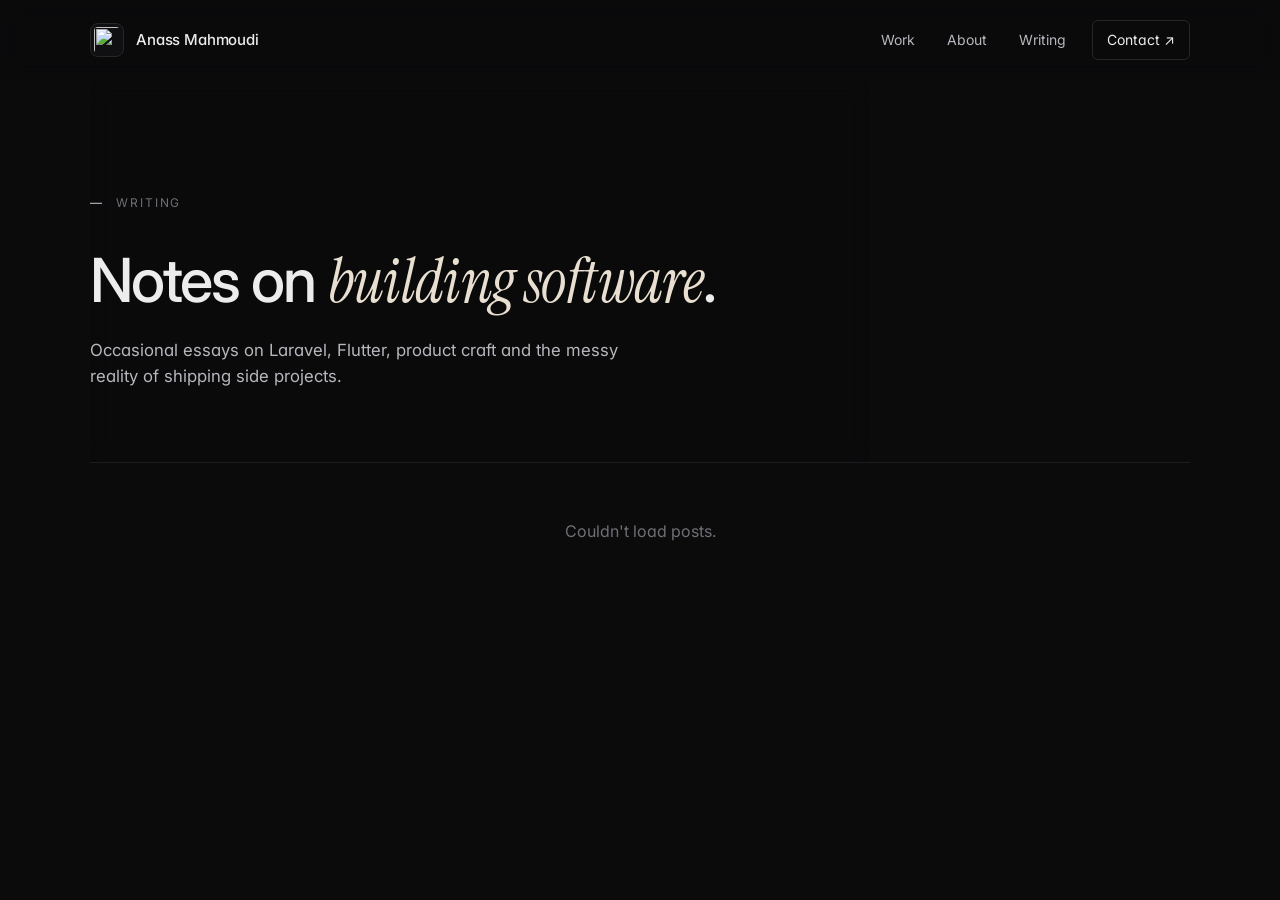
==== commit a1d8f68e: "Restore portrait + logo + favicon (v2 editorial style)" ====
--- a/blog-post.html
+++ b/blog-post.html
@@ -23,6 +23,8 @@
   <meta name="twitter:description" id="twitterDescription" content="Latest insights on web development." />
   <meta name="twitter:creator" content="@AnassMahmoudi_" />
   
+  <link rel="icon" type="image/png" href="/assets/logowhite.png">
+  <link rel="apple-touch-icon" href="/assets/logowhite.png">
   <link rel="preconnect" href="https://fonts.googleapis.com">
   <link rel="preconnect" href="https://fonts.gstatic.com" crossorigin>
   <link href="https://fonts.googleapis.com/css2?family=Inter:wght@400;500;600;700&family=Instrument+Serif:ital@0;1&display=swap" rel="stylesheet">
@@ -33,7 +35,7 @@
   <header>
     <div class="nav container">
       <a class="brand" href="index.html#top" aria-label="Anass Mahmoudi">
-        <span class="brand-mark">AM</span>
+        <img class="brand-mark" src="/assets/logowhite.png" alt="">
         <span class="brand-name">Anass Mahmoudi</span>
       </a>
       <button class="nav-toggle" id="navToggle" aria-label="Toggle menu" aria-expanded="false">
--- a/style.css
+++ b/style.css
@@ -94,7 +94,10 @@
   border-radius: 8px;
   font-size: 12px; font-weight: 600; letter-spacing: 0.05em;
   color: var(--text-2);
-}
+  object-fit: cover;
+  background: var(--bg-elev);
+}
+img.brand-mark{ padding: 3px; }
 .brand-name{ font-size: 15px; }
 
 nav ul{
@@ -149,8 +152,44 @@
 .hero{
   padding-top: clamp(90px, 14vh, 160px);
   padding-bottom: clamp(80px, 12vh, 140px);
-  max-width: 940px;
-}
+  display: grid;
+  grid-template-columns: minmax(0, 1fr) minmax(220px, 300px);
+  gap: clamp(40px, 6vw, 90px);
+  align-items: start;
+}
+.hero-text{ min-width: 0; max-width: 720px; }
+
+.hero-portrait{
+  position: sticky;
+  top: calc(72px + 40px);
+  margin: 0;
+}
+.hero-portrait figure{
+  margin: 0;
+  display: block;
+}
+.hero-portrait img{
+  display: block;
+  width: 100%;
+  aspect-ratio: 4 / 5;
+  object-fit: cover;
+  border-radius: 4px;
+  border: 1px solid var(--line-2);
+  filter: grayscale(100%) contrast(1.02);
+  transition: filter .8s var(--ease);
+}
+.hero-portrait:hover img{ filter: grayscale(0%) contrast(1); }
+.hero-portrait figcaption{
+  display: flex; flex-direction: column;
+  padding-top: 14px;
+  font-size: 12px;
+  color: var(--muted);
+  text-transform: uppercase;
+  letter-spacing: 0.14em;
+}
+.portrait-name{ color: var(--text-2); font-weight: 500; }
+.portrait-role{ margin-top: 4px; }
+
 .hero-status{
   display: inline-flex; align-items: center; gap: 10px;
   padding: 6px 12px 6px 10px;
@@ -541,6 +580,23 @@
 ::selection{ background: var(--accent); color: var(--accent-ink); }
 
 /* ---------- responsive ---------- */
+@media (max-width: 880px){
+  .hero{
+    grid-template-columns: 1fr;
+    gap: 40px;
+  }
+  .hero-portrait{
+    position: static;
+    order: -1;
+    justify-self: start;
+    width: 96px;
+  }
+  .hero-portrait img{
+    aspect-ratio: 1 / 1;
+    border-radius: 999px;
+  }
+  .hero-portrait figcaption{ display: none; }
+}
 @media (max-width: 860px){
   .about-grid{ grid-template-columns: 1fr; gap: 40px; }
   .about-stack > div{ grid-template-columns: 96px 1fr; }
